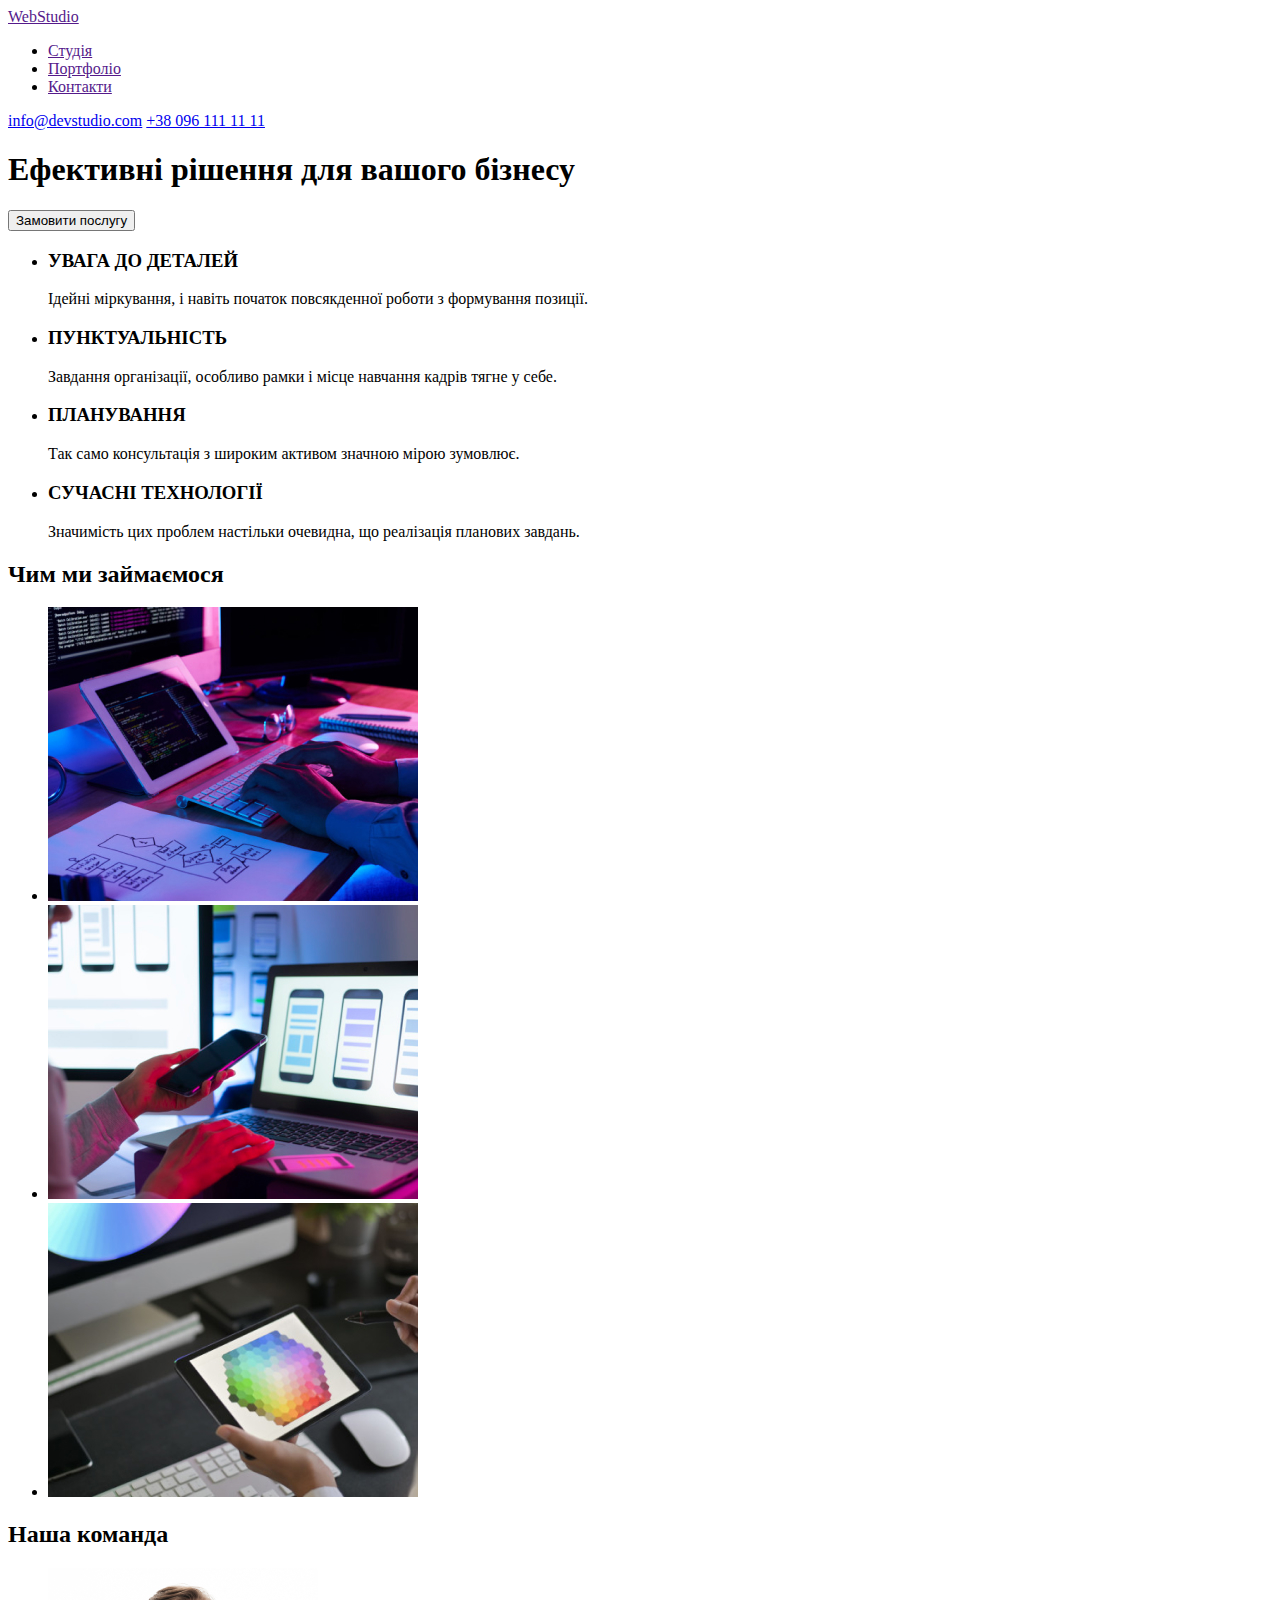
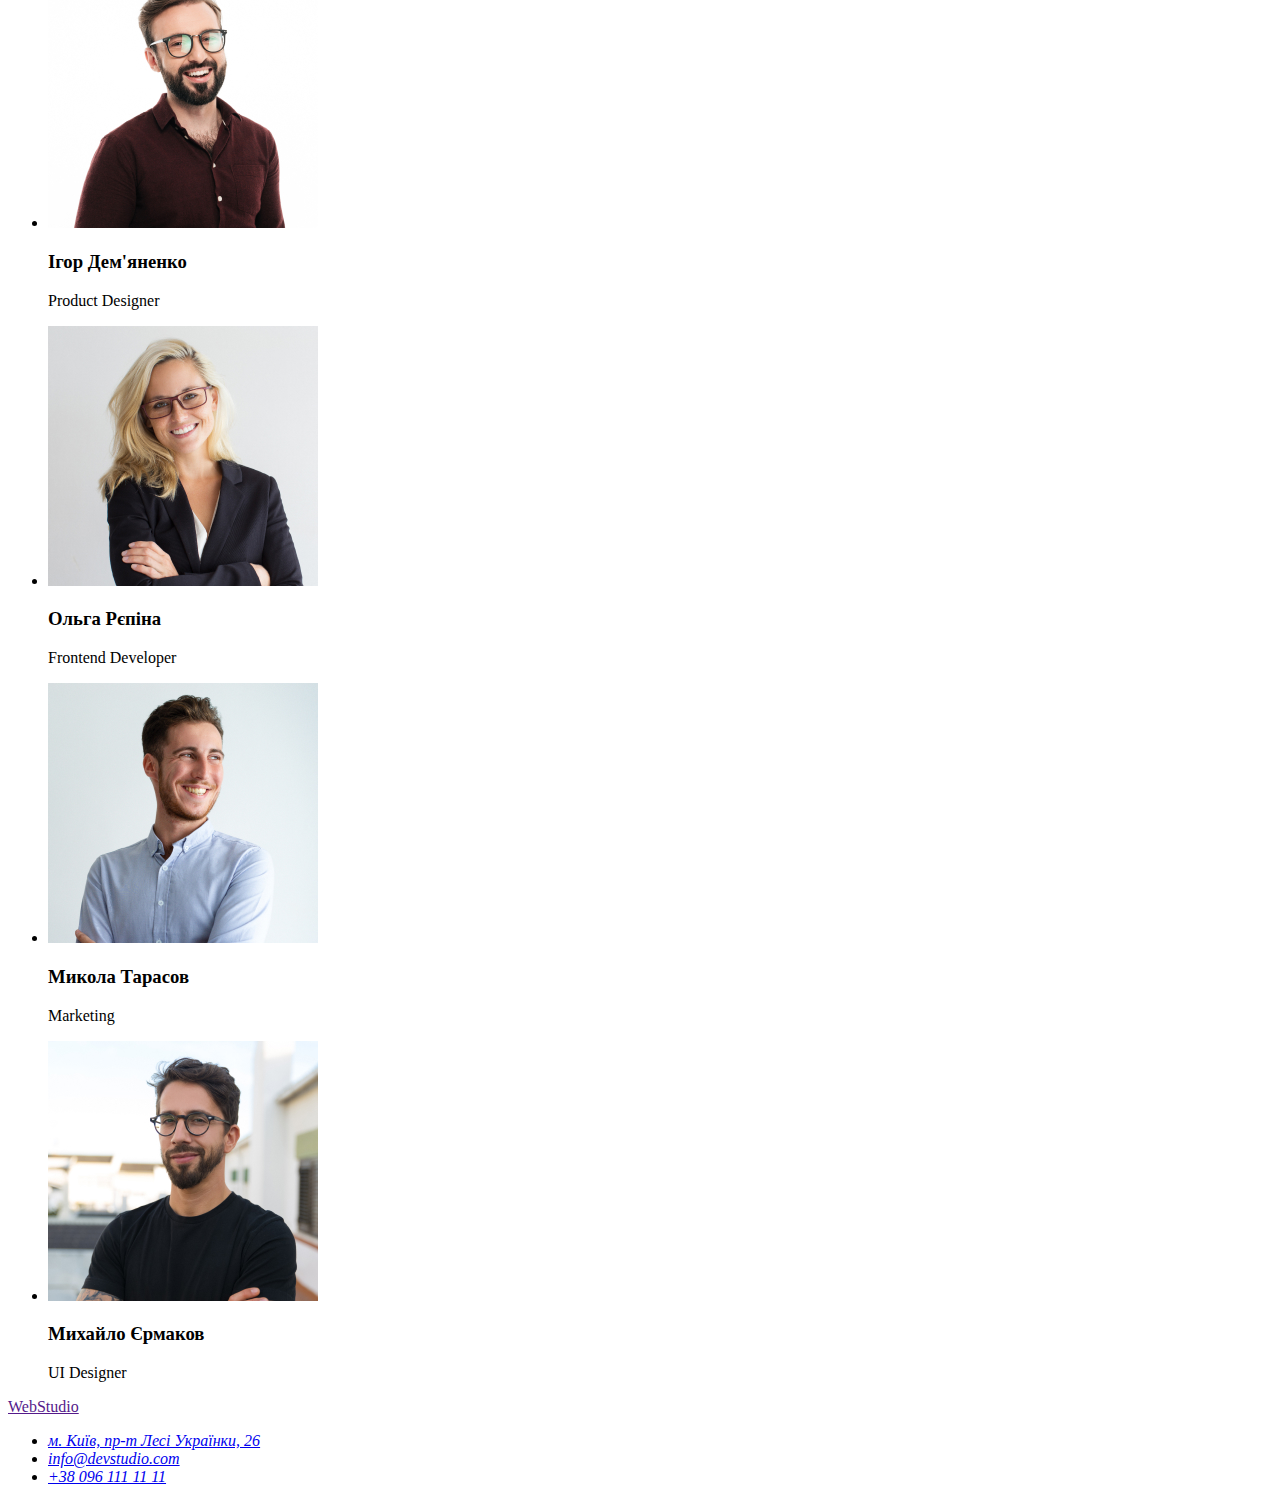
==== index.html @ 8782520c "Summary" ====
<!DOCTYPE html>
<html lang="en">
<head>
    <meta charset="UTF-8">
    <meta http-equiv="X-UA-Compatible" content="IE=edge">
    <meta name="viewport" content="width=device-width, initial-scale=1.0">
    <title>WebStudio</title>
</head>
<body>
    <!-- Main -->
    <div>
        <!-- Head -->
        <header>
            <!-- Nazva -->            
                <a href="">WebStudio</a>            
            <!-- Навігація -->
            <nav>
                <ul>
                    <li><a href="">Студія</a></li>
                    <li><a href="">Портфоліо</a></li>
                    <li><a href="">Контакти</a></li>
                </ul>                                                
            </nav>
            <!-- mail_tel -->            
            <a href="mailto:info@devstudio.com">info@devstudio.com</a>
            <a href="+380961111111">+38 096 111 11 11</a>                       
        </header>
        <!-- Main_content -->
        <main>
        <section>
            <h1>Ефективні рішення для вашого бізнесу</h1>
            <button type="button">Замовити послугу</button>
        </section>
        <!-- пояснення -->
        <section>            
                <h2 hidden>Особливості</h2>
                <ul>
                    <li><h3>УВАГА ДО ДЕТАЛЕЙ</h3>
                        <p>Ідейні міркування, і навіть початок повсякденної роботи з формування позиції.</p></li>
                    <li><h3>ПУНКТУАЛЬНІСТЬ</h3>
                        <p>Завдання організації, особливо рамки і місце навчання кадрів тягне у себе.</p></li>
                    <li><h3>ПЛАНУВАННЯ</h3>
                        <p>Так само консультація з широким активом значною мірою зумовлює.</p></li>
                    <li><h3>СУЧАСНІ ТЕХНОЛОГІЇ</h3>
                        <p>Значимість цих проблем настільки очевидна, що реалізація планових завдань.</p></li>
                </ul>                                                                                                                               
        </section>
        <section>
            <h2>Чим ми займаємося</h2>
            <ul>
                <li><img src="img/img.jpg" alt="Десктопні додатки" width="370"></li>
                <li><img src="img/img1.jpg" alt="Мобільні додатки" width="370"></li>
                <li><img src="img/img2.jpg" alt="Дизайнерські рішення" width="370"></li>
            </ul>                                                  
        </section>
        <!-- Crew -->
        <section>
            <h2>Наша команда</h2>
            <ul>
                <li><img src="img/igor.jpg" alt="Ігор Дем'яненко" width="270">                    
                        <h3>Ігор Дем'яненко</h3>
                        <p>Product Designer</p></li>
                <li><img src="img/olga.jpg" alt="Ольга Рєпіна" width="270">                    
                        <h3>Ольга Рєпіна</h3>
                        <p>Frontend Developer</p></li>
                <li><img src="img/mikola.jpg" alt="Микола Тарасов" width="270">                    
                        <h3>Микола Тарасов</h3>
                        <p>Marketing</p></li>
                <li><img src="img/mihailo.jpg" alt="Михайло Єрмаков" width="270">                    
                        <h3>Михайло Єрмаков</h3>
                        <p>UI Designer</p></li>
            </ul>                                   
        </section></main>
        <!-- Contacts -->
        <footer>
            <a href="">WebStudio</a>
            <address>
                <ul>
                    <li><a href="https://www.google.com.ua/maps/place/%D0%B1%D1%83%D0%BB.+%D0%9B%D0%B5%D1%81%D0%B8+%D0%A3%D0%BA%D1%80%D0%B0%D0%B8%D0%BD%D0%BA%D0%B8,+26,+%D0%9A%D0%B8%D0%B5%D0%B2,+02000/@50.4265807,30.5361918,17z/data=!3m1!4b1!4m5!3m4!1s0x40d4cf0e033ecbe9:0x57a4dffefec77da0!8m2!3d50.4265807!4d30.5383858?hl=ru" 
                        target="_blank" rel="noopener noreferrer">м. Київ, пр-т Лесі Українки, 26</a></li>
                    <li><a href="mailto:info@devstudio.com">info@devstudio.com</a></li>
                    <li><a href="+380961111111">+38 096 111 11 11</a></li>
                </ul>             
            </address>
        </footer>
    </div>
</body>
</html>
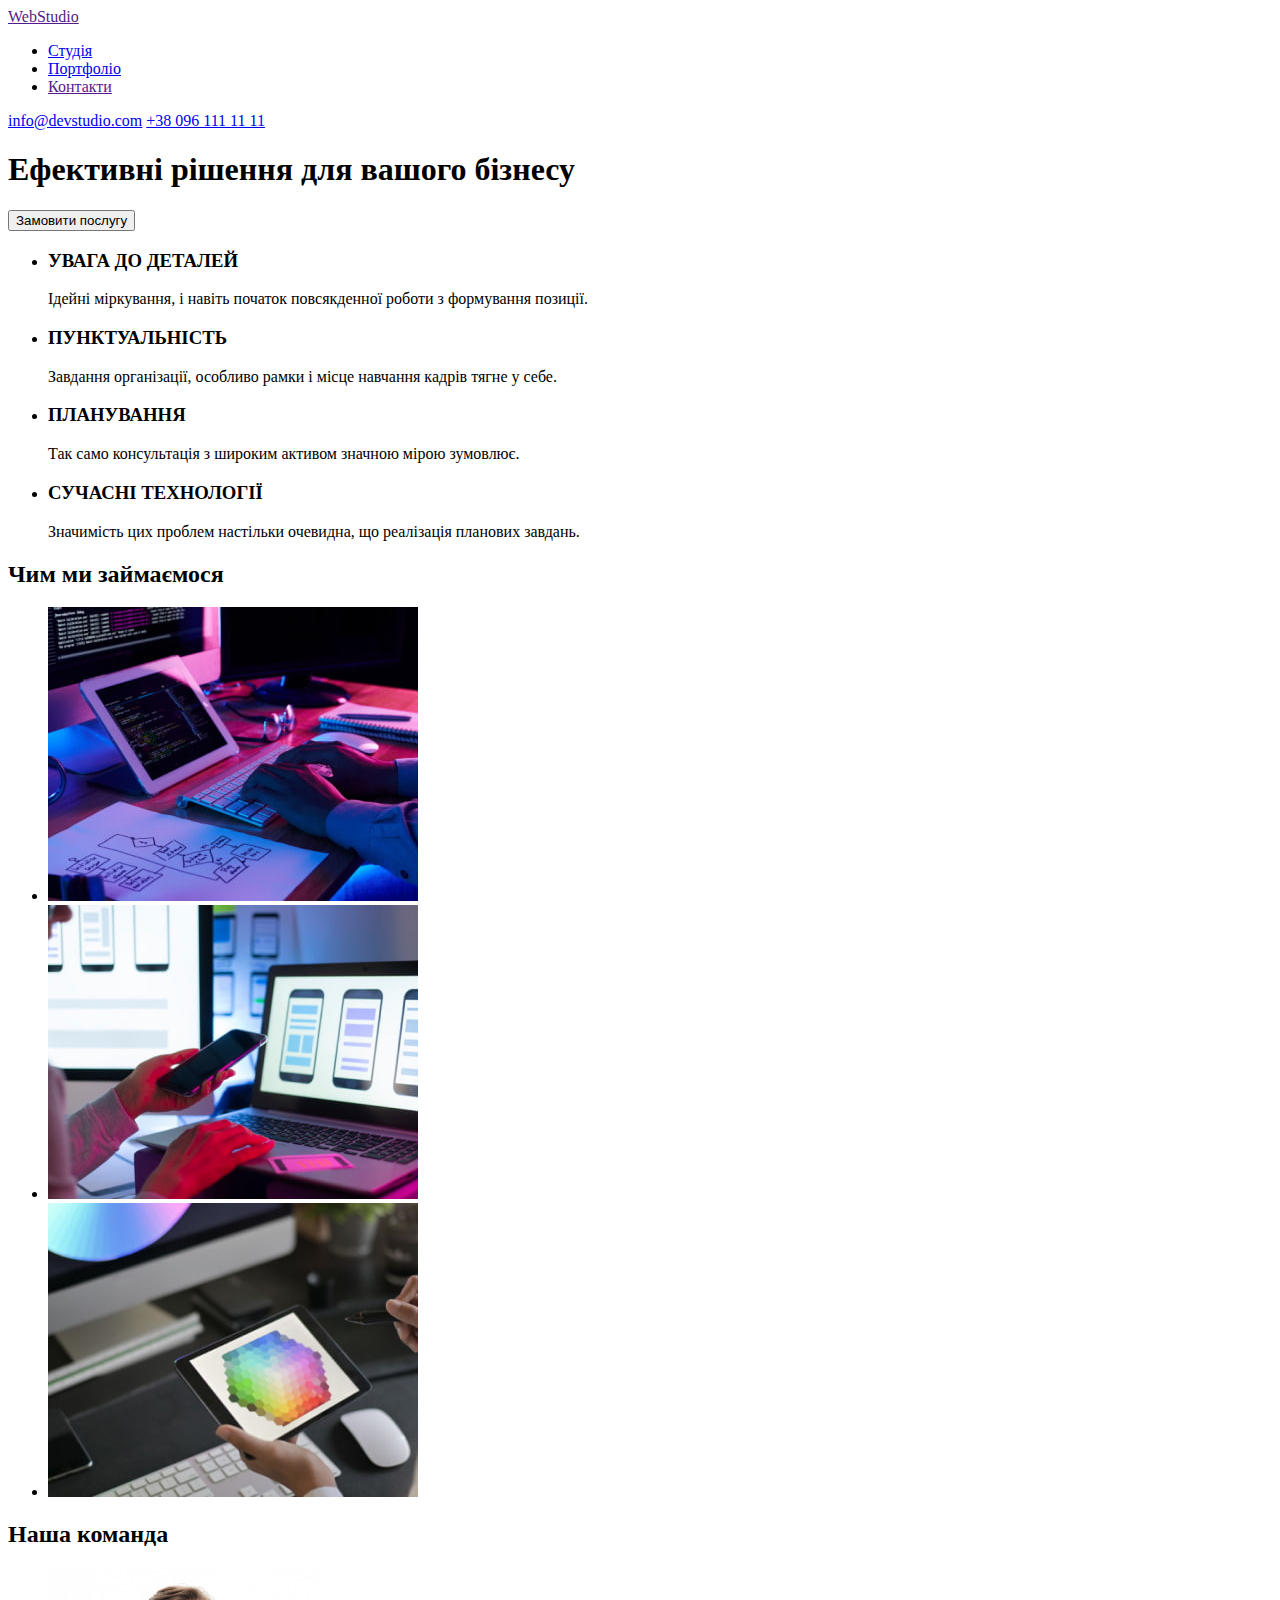
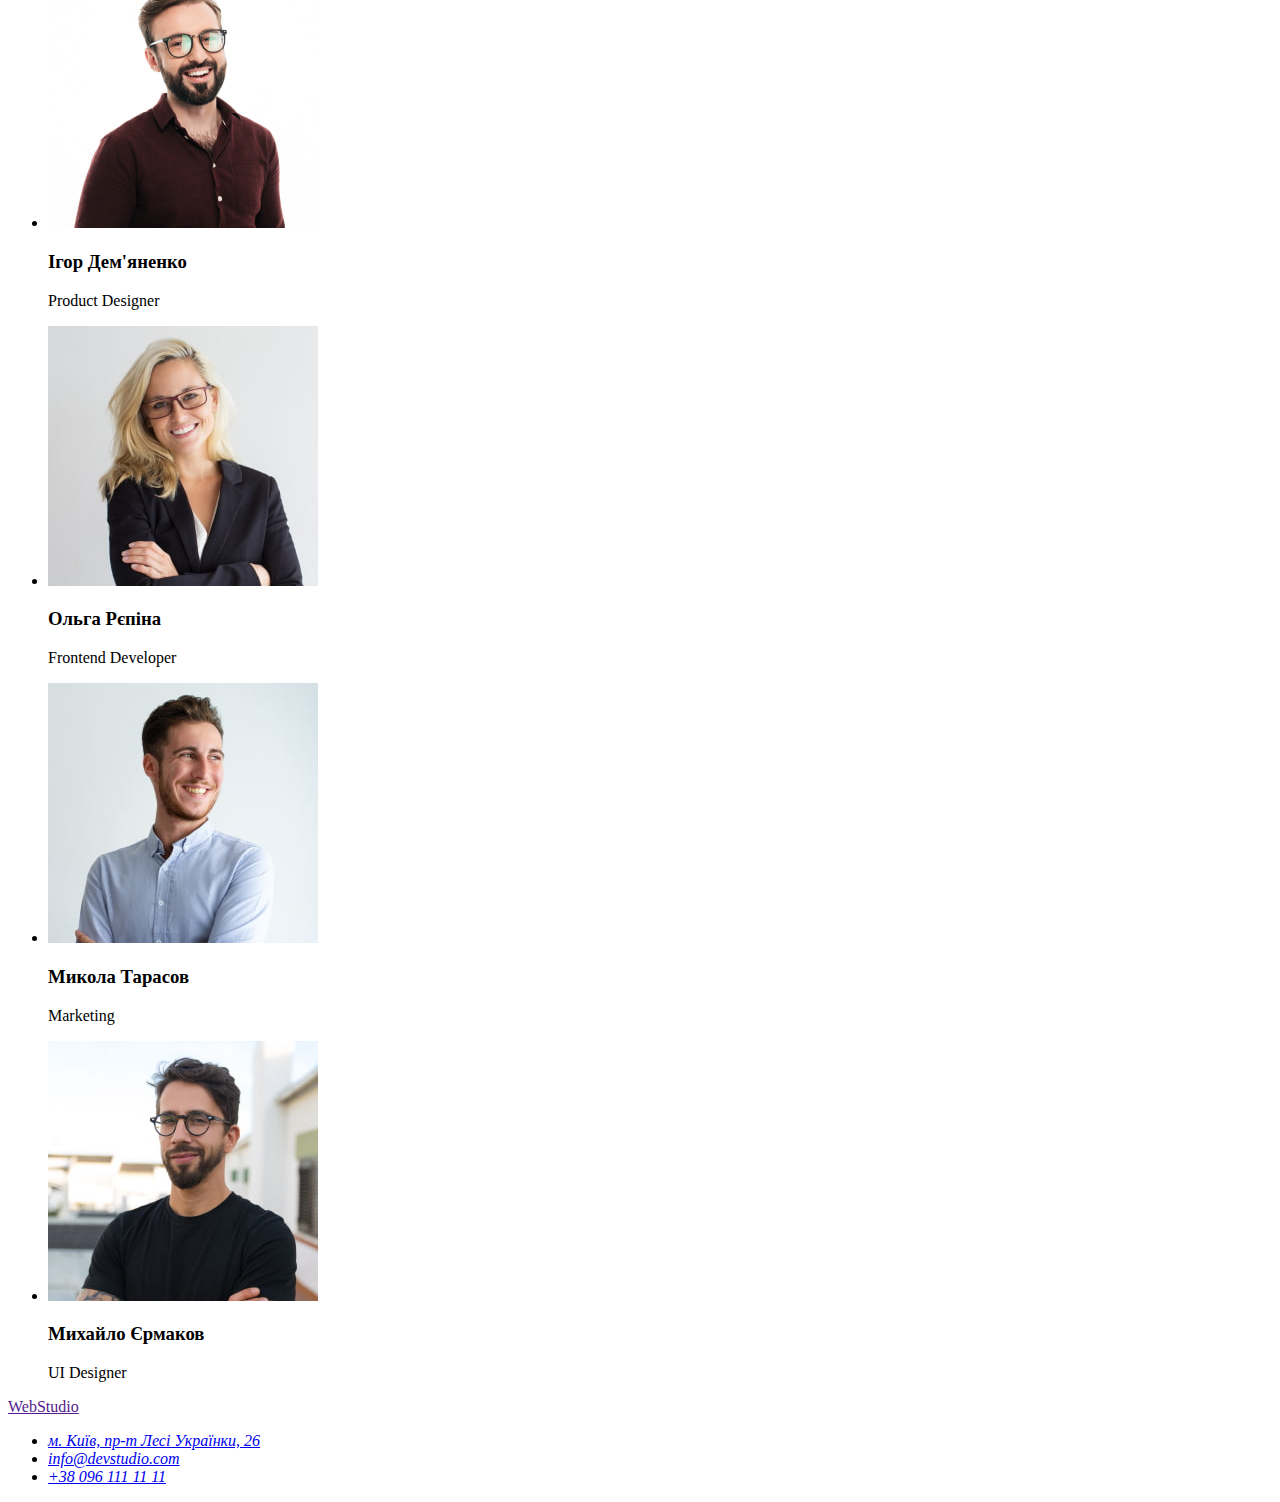
==== commit 1d790990: "Summary" ====
--- a/index.html
+++ b/index.html
@@ -16,8 +16,8 @@
             <!-- Навігація -->
             <nav>
                 <ul>
-                    <li><a href="">Студія</a></li>
-                    <li><a href="">Портфоліо</a></li>
+                    <li><a href="index.html" target="_self">Студія</a></li>
+                    <li><a href="portfolio.html" target="_self">Портфоліо</a></li>
                     <li><a href="">Контакти</a></li>
                 </ul>                                                
             </nav>
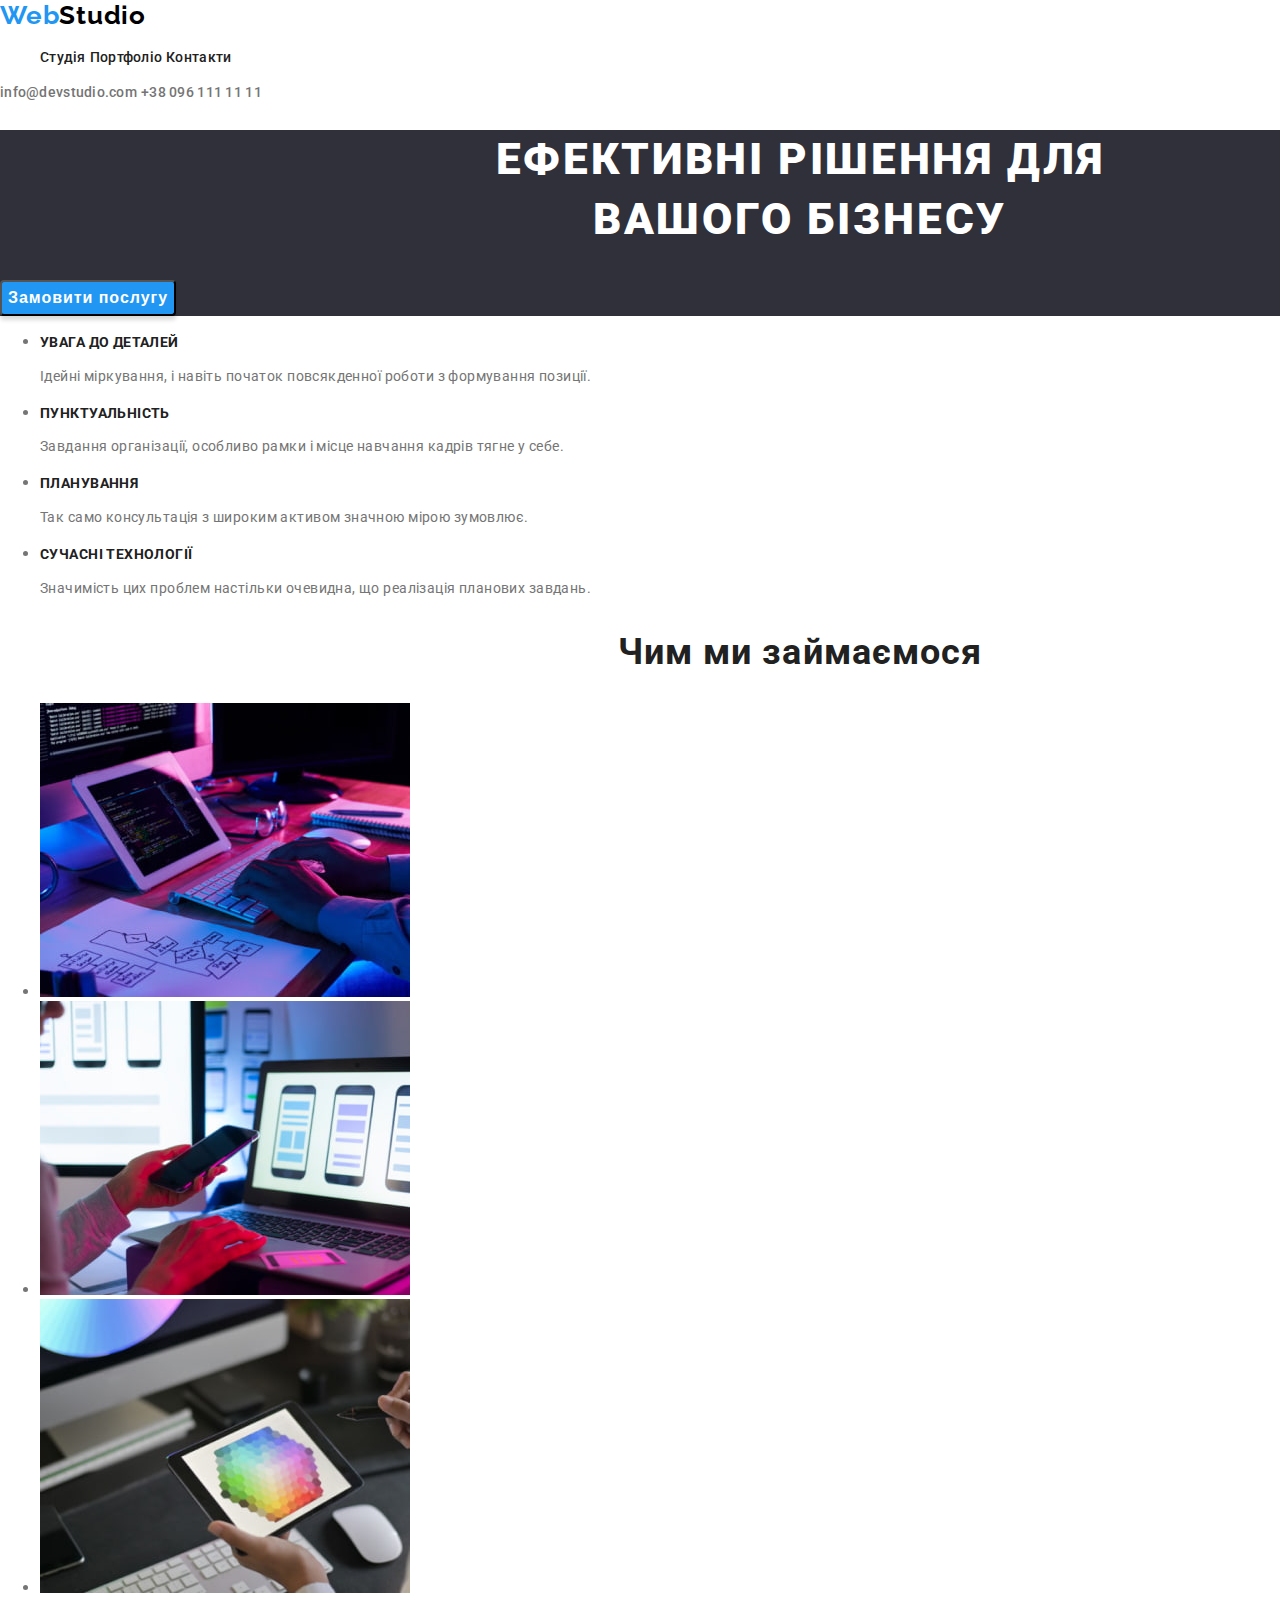
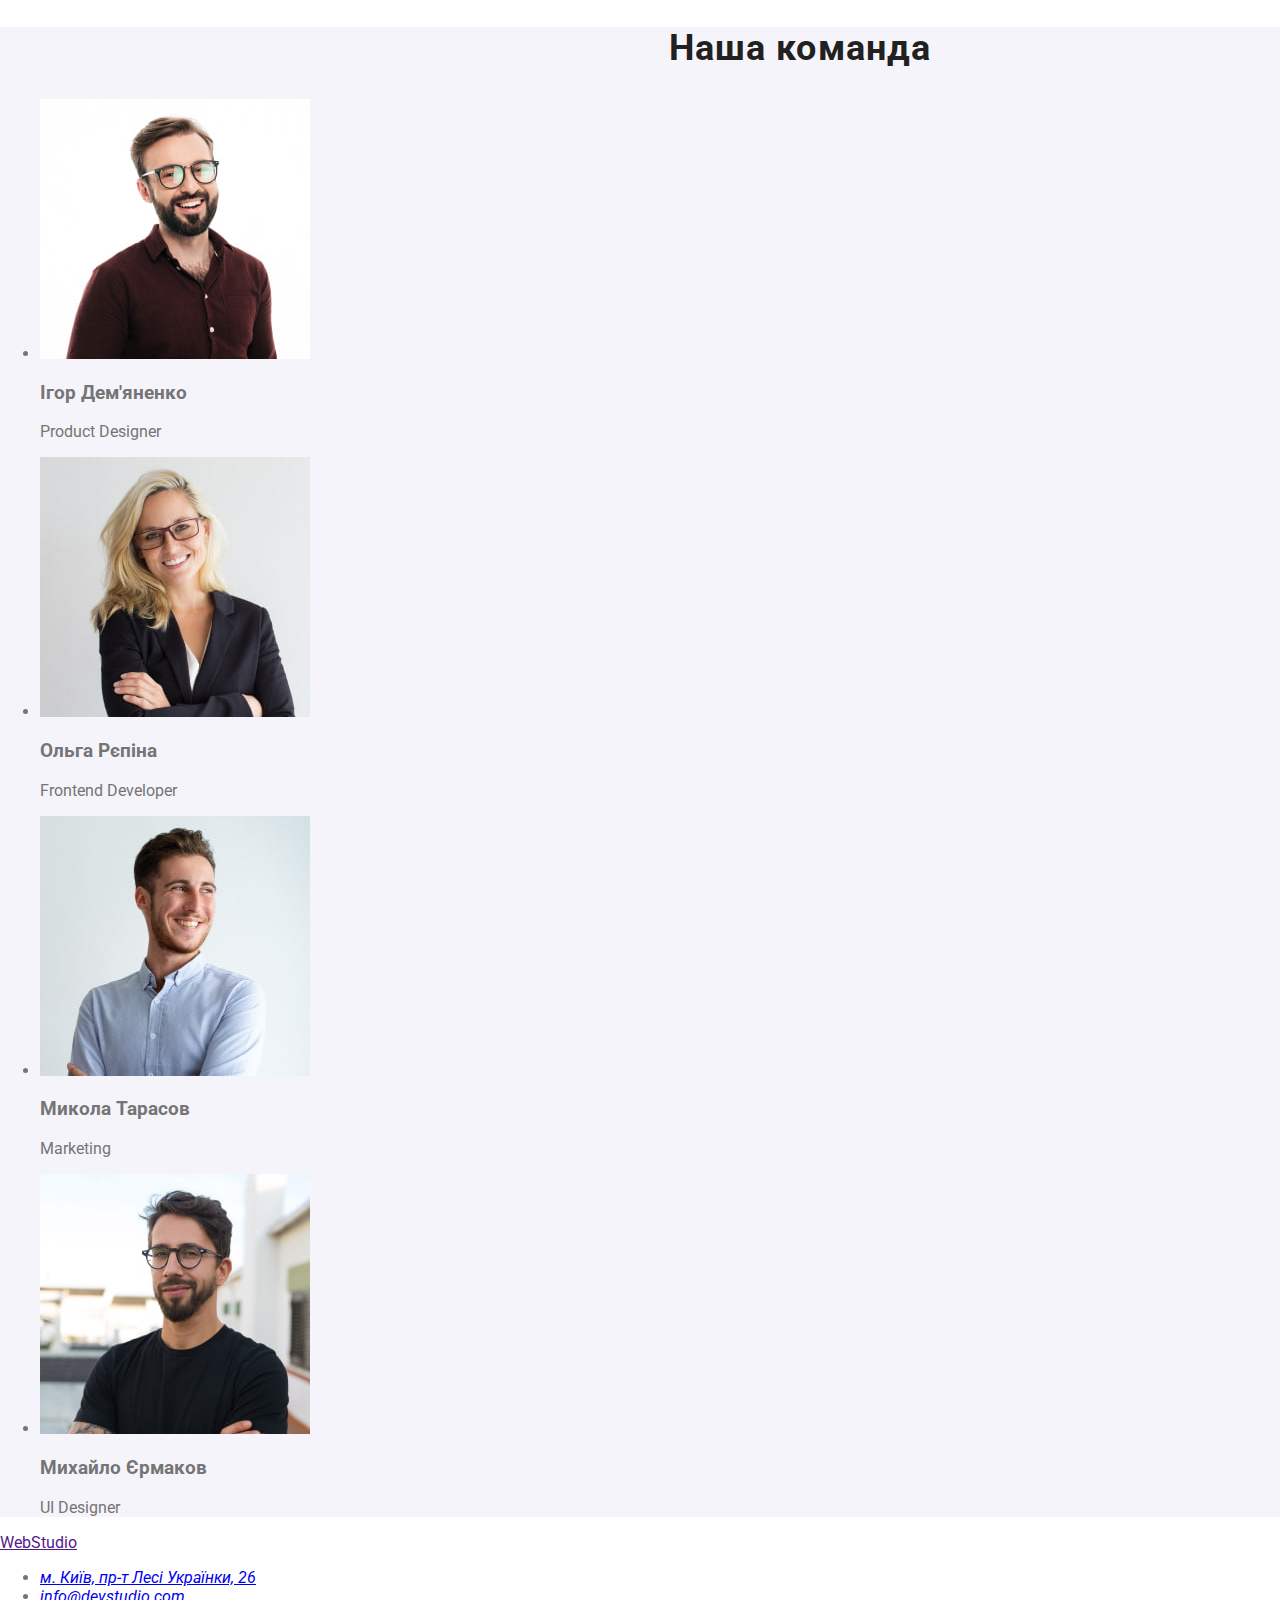
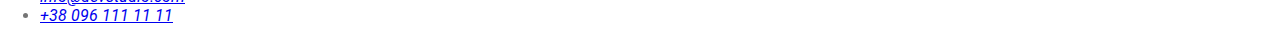
==== commit fe1f59a2: "Summary" ====
--- a/index.html
+++ b/index.html
@@ -4,49 +4,53 @@
     <meta charset="UTF-8">
     <meta http-equiv="X-UA-Compatible" content="IE=edge">
     <meta name="viewport" content="width=device-width, initial-scale=1.0">
+    <link rel="preconnect" href="https://fonts.googleapis.com">
+    <link rel="preconnect" href="https://fonts.gstatic.com" crossorigin>
+    <link href="https://fonts.googleapis.com/css2?family=Raleway:wght@700&family=Roboto:wght@400;500;700;900&display=swap" rel="stylesheet">
+    <link rel="stylesheet" href="css/styles.css">
     <title>WebStudio</title>
 </head>
 <body>
     <!-- Main -->
     <div>
         <!-- Head -->
-        <header>
-            <!-- Nazva -->            
-                <a href="">WebStudio</a>            
+        <header class="header">
+            <!-- Name -->            
+                <a class="header-logo" href=""><span class="logo-header">Web</span>Studio</a>          
             <!-- Навігація -->
             <nav>
-                <ul>
-                    <li><a href="index.html" target="_self">Студія</a></li>
-                    <li><a href="portfolio.html" target="_self">Портфоліо</a></li>
-                    <li><a href="">Контакти</a></li>
+                <ul class="header-list">
+                    <li class="header-list-item"><a href="index.html" target="_self" class="header-item">Студія</a></li>
+                    <li class="header-list-item"><a href="portfolio.html" target="_self" class="header-item">Портфоліо</a></li>
+                    <li class="header-list-item"><a href="" class="header-item">Контакти</a></li>
                 </ul>                                                
             </nav>
             <!-- mail_tel -->            
-            <a href="mailto:info@devstudio.com">info@devstudio.com</a>
-            <a href="+380961111111">+38 096 111 11 11</a>                       
+            <a href="mailto:info@devstudio.com" class="header-mail">info@devstudio.com</a>
+            <a href="+380961111111" class="header-tel">+38 096 111 11 11</a>                       
         </header>
         <!-- Main_content -->
         <main>
-        <section>
-            <h1>Ефективні рішення для вашого бізнесу</h1>
-            <button type="button">Замовити послугу</button>
+        <section class="main">
+            <h1 class="main-title">Ефективні рішення для <br>вашого бізнесу</h1>
+            <button type="button" class="button">Замовити послугу</button>
         </section>
-        <!-- пояснення -->
-        <section>            
+        <!-- description -->
+        <section class="section-features">            
                 <h2 hidden>Особливості</h2>
-                <ul>
-                    <li><h3>УВАГА ДО ДЕТАЛЕЙ</h3>
+                <ul class="features">
+                    <li><h3 class="title">УВАГА ДО ДЕТАЛЕЙ</h3>
                         <p>Ідейні міркування, і навіть початок повсякденної роботи з формування позиції.</p></li>
-                    <li><h3>ПУНКТУАЛЬНІСТЬ</h3>
+                    <li><h3 class="title">ПУНКТУАЛЬНІСТЬ</h3>
                         <p>Завдання організації, особливо рамки і місце навчання кадрів тягне у себе.</p></li>
-                    <li><h3>ПЛАНУВАННЯ</h3>
+                    <li><h3 class="title">ПЛАНУВАННЯ</h3>
                         <p>Так само консультація з широким активом значною мірою зумовлює.</p></li>
-                    <li><h3>СУЧАСНІ ТЕХНОЛОГІЇ</h3>
+                    <li><h3 class="title">СУЧАСНІ ТЕХНОЛОГІЇ</h3>
                         <p>Значимість цих проблем настільки очевидна, що реалізація планових завдань.</p></li>
                 </ul>                                                                                                                               
         </section>
-        <section>
-            <h2>Чим ми займаємося</h2>
+        <section class="section-features">
+            <h2 class="title-section">Чим ми займаємося</h2>
             <ul>
                 <li><img src="img/img.jpg" alt="Десктопні додатки" width="370"></li>
                 <li><img src="img/img1.jpg" alt="Мобільні додатки" width="370"></li>
@@ -54,26 +58,26 @@
             </ul>                                                  
         </section>
         <!-- Crew -->
-        <section>
-            <h2>Наша команда</h2>
+        <section class="section-crew">
+            <h2 class="title-section">Наша команда</h2>
             <ul>
                 <li><img src="img/igor.jpg" alt="Ігор Дем'яненко" width="270">                    
-                        <h3>Ігор Дем'яненко</h3>
+                        <h3 class="title">Ігор Дем'яненко</h3>
                         <p>Product Designer</p></li>
                 <li><img src="img/olga.jpg" alt="Ольга Рєпіна" width="270">                    
-                        <h3>Ольга Рєпіна</h3>
+                        <h3 class="title">Ольга Рєпіна</h3>
                         <p>Frontend Developer</p></li>
                 <li><img src="img/mikola.jpg" alt="Микола Тарасов" width="270">                    
-                        <h3>Микола Тарасов</h3>
+                        <h3 class="title">Микола Тарасов</h3>
                         <p>Marketing</p></li>
                 <li><img src="img/mihailo.jpg" alt="Михайло Єрмаков" width="270">                    
-                        <h3>Михайло Єрмаков</h3>
+                        <h3 class="title">Михайло Єрмаков</h3>
                         <p>UI Designer</p></li>
             </ul>                                   
         </section></main>
         <!-- Contacts -->
         <footer>
-            <a href="">WebStudio</a>
+            <a href=""><span>Web</span>Studio</a>
             <address>
                 <ul>
                     <li><a href="https://www.google.com.ua/maps/place/%D0%B1%D1%83%D0%BB.+%D0%9B%D0%B5%D1%81%D0%B8+%D0%A3%D0%BA%D1%80%D0%B0%D0%B8%D0%BD%D0%BA%D0%B8,+26,+%D0%9A%D0%B8%D0%B5%D0%B2,+02000/@50.4265807,30.5361918,17z/data=!3m1!4b1!4m5!3m4!1s0x40d4cf0e033ecbe9:0x57a4dffefec77da0!8m2!3d50.4265807!4d30.5383858?hl=ru" 
--- a/css/styles.css
+++ b/css/styles.css
@@ -0,0 +1,126 @@
+:root {
+    --background-color: #FFF;
+    --background-footer: #2F303A;
+    --letter-color: #212121;
+    --primary-color: #757575;   
+    --selection-color: #2196F3;
+}
+body {    
+    font-family: 'Roboto', 'Raleway', sans-serif;
+    color: var(--primary-color);
+    width: 1600px;
+    margin: 0 auto;
+}
+/* header */
+.header {    
+    background-color: var(--background-color);
+}
+/* logo */
+.header-logo {
+    --black-text-color: #000;
+    --logo-text-color: #2196F3;
+    font-family: 'Raleway';    
+    font-weight: 700;
+    font-size: 26px;
+    line-height: 1.19;
+    letter-spacing: 0.03em;
+    width: 145px;
+    color: var(--black-text-color);
+    text-decoration: none;    
+}
+.logo-header {
+    color: var(--logo-text-color);
+}
+/* header_navigation */
+.header-list .header-item:hover, .header-list .header-item:focus {
+    color: var(--selection-color);
+}
+.header-list 
+.header-list-item {
+    display: inline-block;
+}
+.header-item {      
+    font-weight: 500;
+    font-size: 14px;
+    line-height: 1.14;
+    letter-spacing: 0.02em;
+    color: var(--letter-color);
+    text-decoration: none;
+}
+/* header_contacts */
+.header-mail {    
+    font-weight: 500;
+    font-size: 14px;
+    line-height: 1.14;
+    letter-spacing: 0.02em;
+    color: var(--primary-color);
+    text-decoration: none;
+}
+.header-tel {
+    font-weight: 500;
+    font-size: 14px;
+    line-height: 1.14;
+    letter-spacing: 0.02em;
+    color: var(--primary-color);
+    text-decoration: none;
+}
+.header-mail:hover, .header-mail:focus, .header-tel:hover, .header-tel:focus {
+    color: var(--selection-color);
+}
+/* main_content */
+.main {
+    background-color: var(--background-footer);
+}
+.main-title {
+    font-weight: 900;
+    font-size: 44px;
+    line-height: 1.36;
+    text-align: center;
+    letter-spacing: 0.06em;
+    text-transform: uppercase;
+    color: var(--background-color);
+}
+.button {
+    font-weight: 700;
+    font-size: 16px;
+    line-height: 1.88;
+    display: flex;
+    align-items: center;
+    text-align: center;
+    letter-spacing: 0.06em;
+    box-shadow: 0px 4px 4px rgba(0, 0, 0, 0.15);
+    border-radius: 4px;
+    color: var(--background-color);
+    background-color: var(--selection-color);
+    cursor: pointer;
+}
+/* description */
+.section-features {
+    background-color: var(--background-color);
+}
+.features 
+.title {
+    font-weight: 700;
+    font-size: 14px;
+    line-height: 1.14;
+    letter-spacing: 0.03em;
+    text-transform: uppercase;
+    color: var(--letter-color);
+}
+.features p {    
+    font-size: 14px;
+    line-height: 1.71;
+    letter-spacing: 0.03em;
+}
+.title-section {
+    font-weight: 700;
+    font-size: 36px;
+    line-height: 1.17;
+    text-align: center;
+    letter-spacing: 0.03em;
+    color: var(--letter-color);
+}
+/* crew */
+.section-crew {
+    background-color: #F5F4FA;
+}
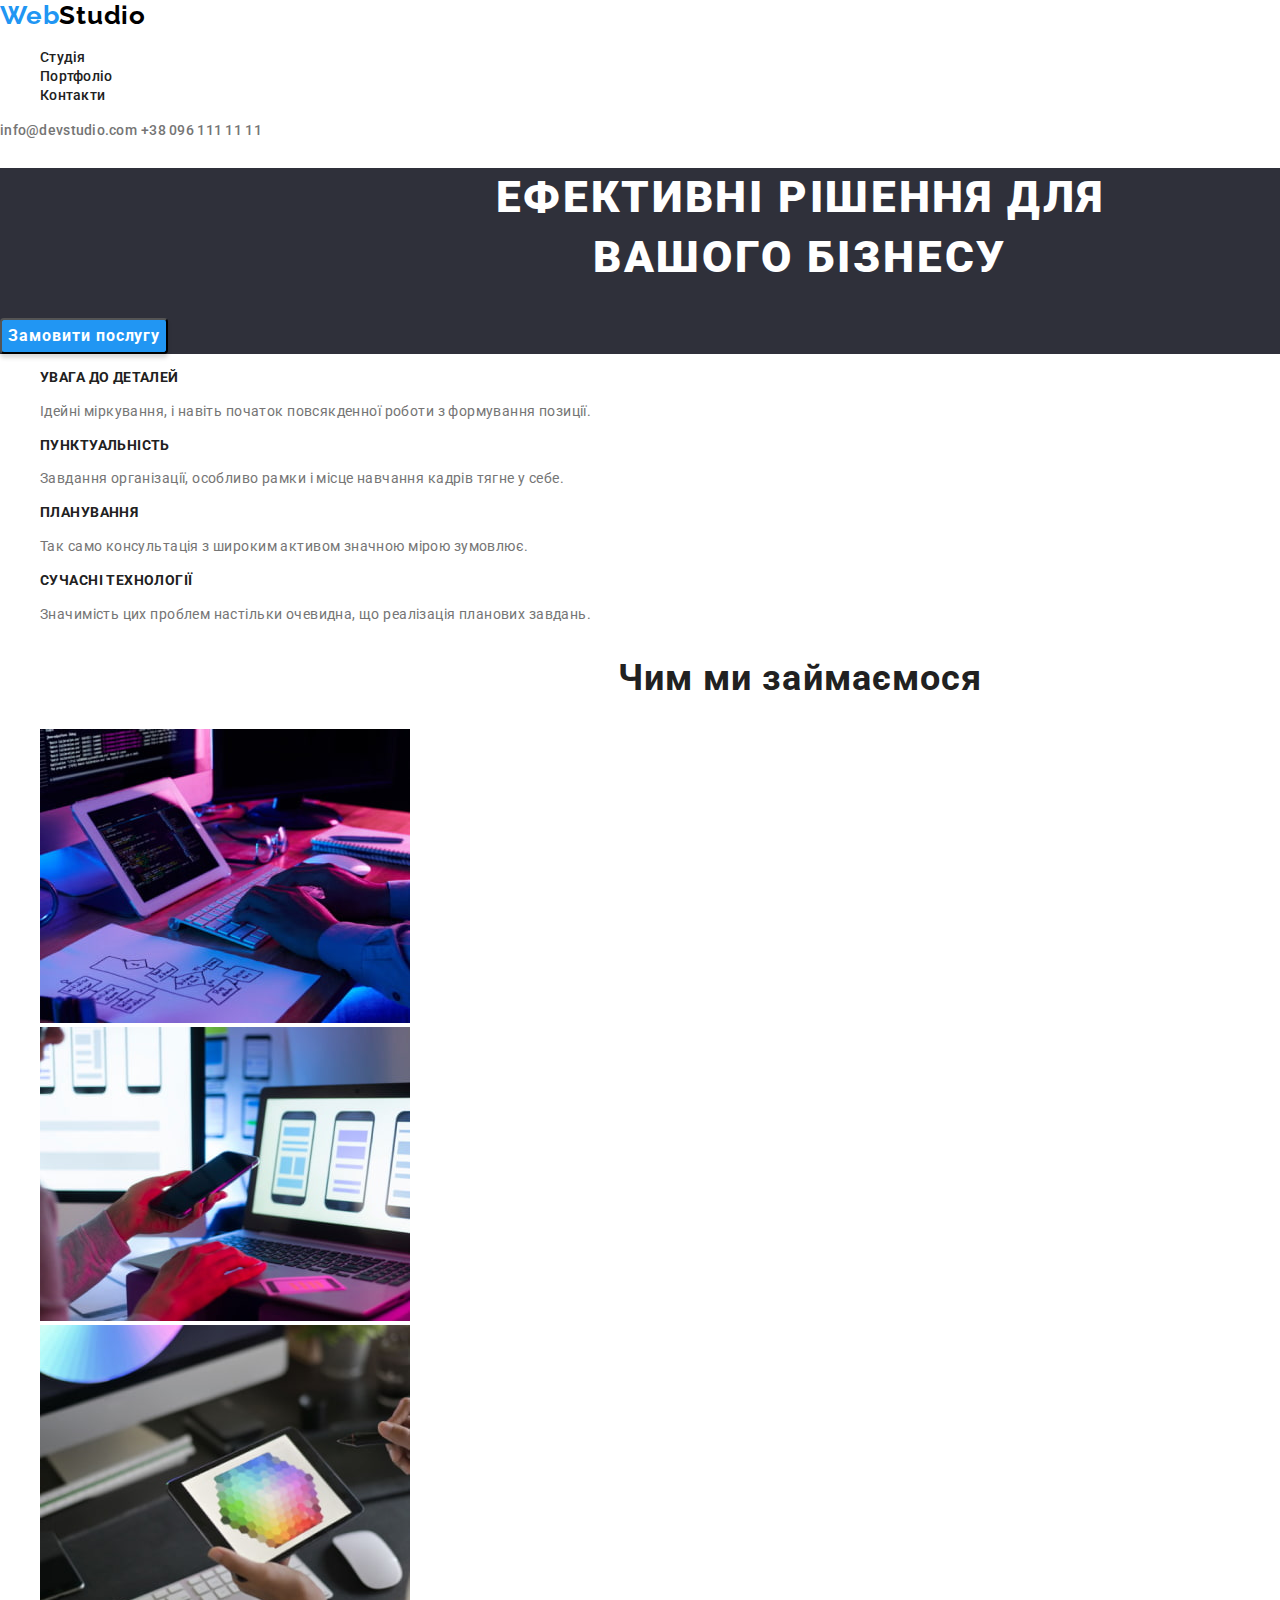
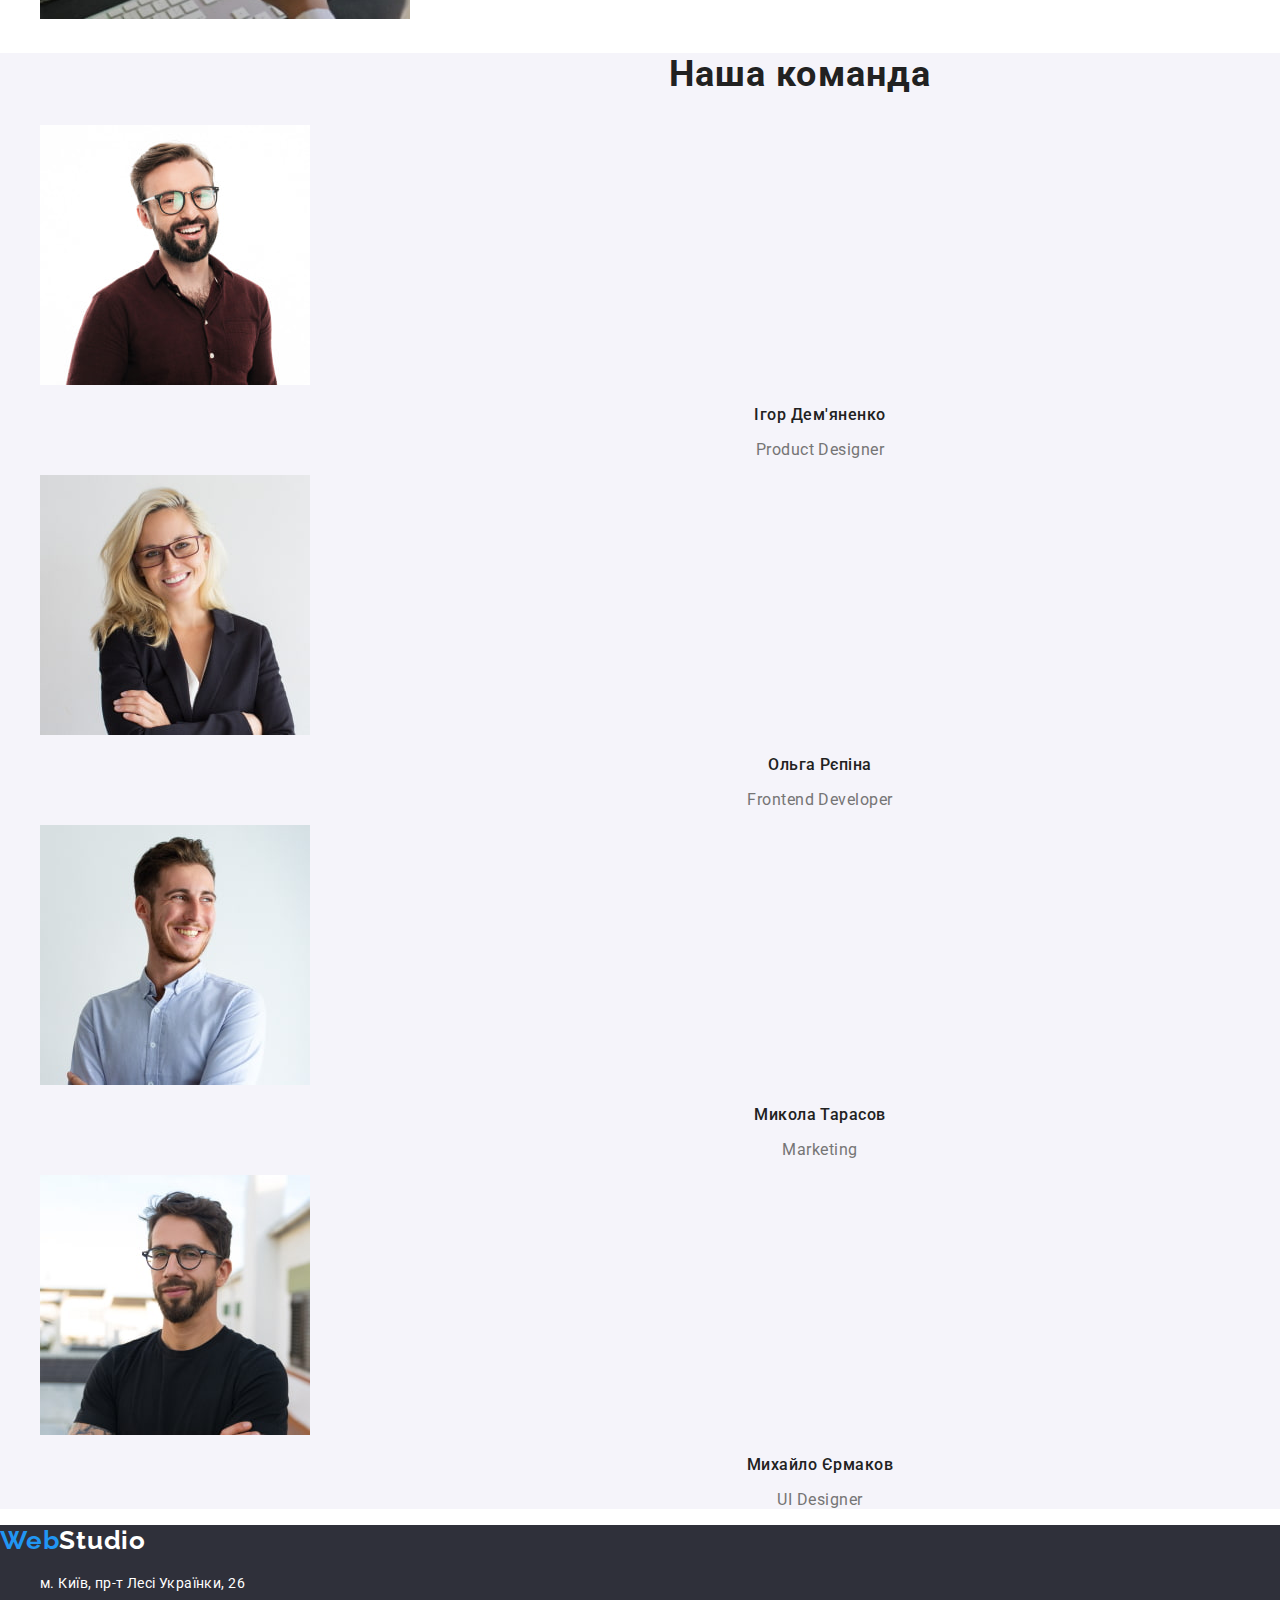
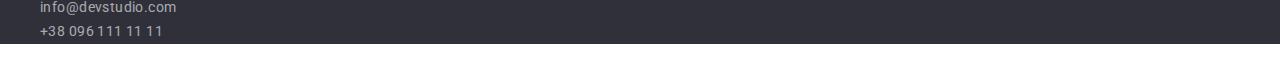
==== commit 1f5bf8b2: "Summary" ====
--- a/index.html
+++ b/index.html
@@ -16,18 +16,18 @@
         <!-- Head -->
         <header class="header">
             <!-- Name -->            
-                <a class="header-logo" href=""><span class="logo-header">Web</span>Studio</a>          
+                <a class="web-logo" href="">Web<span class="studio-logo">Studio</span></a>          
             <!-- Навігація -->
             <nav>
-                <ul class="header-list">
-                    <li class="header-list-item"><a href="index.html" target="_self" class="header-item">Студія</a></li>
-                    <li class="header-list-item"><a href="portfolio.html" target="_self" class="header-item">Портфоліо</a></li>
-                    <li class="header-list-item"><a href="" class="header-item">Контакти</a></li>
+                <ul class="navi-list">
+                    <li class="list-item"><a href="index.html" target="_self" class="navi-item">Студія</a></li>
+                    <li class="list-item"><a href="portfolio.html" target="_self" class="navi-item">Портфоліо</a></li>
+                    <li class="list-item"><a href="" class="navi-item">Контакти</a></li>
                 </ul>                                                
             </nav>
             <!-- mail_tel -->            
-            <a href="mailto:info@devstudio.com" class="header-mail">info@devstudio.com</a>
-            <a href="+380961111111" class="header-tel">+38 096 111 11 11</a>                       
+            <a href="mailto:info@devstudio.com" class="contact-link">info@devstudio.com</a>
+            <a href="+380961111111" class="contact-link">+38 096 111 11 11</a>                       
         </header>
         <!-- Main_content -->
         <main>
@@ -36,54 +36,54 @@
             <button type="button" class="button">Замовити послугу</button>
         </section>
         <!-- description -->
-        <section class="section-features">            
+        <section class="section">            
                 <h2 hidden>Особливості</h2>
                 <ul class="features">
-                    <li><h3 class="title">УВАГА ДО ДЕТАЛЕЙ</h3>
+                    <li class="list-item"><h3 class="title">УВАГА ДО ДЕТАЛЕЙ</h3>
                         <p>Ідейні міркування, і навіть початок повсякденної роботи з формування позиції.</p></li>
-                    <li><h3 class="title">ПУНКТУАЛЬНІСТЬ</h3>
+                    <li class="list-item"><h3 class="title">ПУНКТУАЛЬНІСТЬ</h3>
                         <p>Завдання організації, особливо рамки і місце навчання кадрів тягне у себе.</p></li>
-                    <li><h3 class="title">ПЛАНУВАННЯ</h3>
+                    <li class="list-item"><h3 class="title">ПЛАНУВАННЯ</h3>
                         <p>Так само консультація з широким активом значною мірою зумовлює.</p></li>
-                    <li><h3 class="title">СУЧАСНІ ТЕХНОЛОГІЇ</h3>
+                    <li class="list-item"><h3 class="title">СУЧАСНІ ТЕХНОЛОГІЇ</h3>
                         <p>Значимість цих проблем настільки очевидна, що реалізація планових завдань.</p></li>
                 </ul>                                                                                                                               
         </section>
-        <section class="section-features">
+        <section class="section">
             <h2 class="title-section">Чим ми займаємося</h2>
             <ul>
-                <li><img src="img/img.jpg" alt="Десктопні додатки" width="370"></li>
-                <li><img src="img/img1.jpg" alt="Мобільні додатки" width="370"></li>
-                <li><img src="img/img2.jpg" alt="Дизайнерські рішення" width="370"></li>
+                <li class="list-item"><img src="img/img.jpg" alt="Десктопні додатки" width="370"></li>
+                <li class="list-item"><img src="img/img1.jpg" alt="Мобільні додатки" width="370"></li>
+                <li class="list-item"><img src="img/img2.jpg" alt="Дизайнерські рішення" width="370"></li>
             </ul>                                                  
         </section>
         <!-- Crew -->
         <section class="section-crew">
             <h2 class="title-section">Наша команда</h2>
-            <ul>
-                <li><img src="img/igor.jpg" alt="Ігор Дем'яненко" width="270">                    
-                        <h3 class="title">Ігор Дем'яненко</h3>
+            <ul class="crew-list">
+                <li class="list-item"><img src="img/igor.jpg" alt="Ігор Дем'яненко" width="270">                    
+                        <h3 class="title-crew">Ігор Дем'яненко</h3>
                         <p>Product Designer</p></li>
-                <li><img src="img/olga.jpg" alt="Ольга Рєпіна" width="270">                    
-                        <h3 class="title">Ольга Рєпіна</h3>
+                <li class="list-item"><img src="img/olga.jpg" alt="Ольга Рєпіна" width="270">                    
+                        <h3 class="title-crew">Ольга Рєпіна</h3>
                         <p>Frontend Developer</p></li>
-                <li><img src="img/mikola.jpg" alt="Микола Тарасов" width="270">                    
-                        <h3 class="title">Микола Тарасов</h3>
+                <li class="list-item"><img src="img/mikola.jpg" alt="Микола Тарасов" width="270">                    
+                        <h3 class="title-crew">Микола Тарасов</h3>
                         <p>Marketing</p></li>
-                <li><img src="img/mihailo.jpg" alt="Михайло Єрмаков" width="270">                    
-                        <h3 class="title">Михайло Єрмаков</h3>
+                <li class="list-item"><img src="img/mihailo.jpg" alt="Михайло Єрмаков" width="270">                    
+                        <h3 class="title-crew">Михайло Єрмаков</h3>
                         <p>UI Designer</p></li>
             </ul>                                   
         </section></main>
         <!-- Contacts -->
-        <footer>
-            <a href=""><span>Web</span>Studio</a>
+        <footer class="footer">
+            <a class="web-logo" href="">Web<span class="footer-logo">Studio</span></a>
             <address>
                 <ul>
-                    <li><a href="https://www.google.com.ua/maps/place/%D0%B1%D1%83%D0%BB.+%D0%9B%D0%B5%D1%81%D0%B8+%D0%A3%D0%BA%D1%80%D0%B0%D0%B8%D0%BD%D0%BA%D0%B8,+26,+%D0%9A%D0%B8%D0%B5%D0%B2,+02000/@50.4265807,30.5361918,17z/data=!3m1!4b1!4m5!3m4!1s0x40d4cf0e033ecbe9:0x57a4dffefec77da0!8m2!3d50.4265807!4d30.5383858?hl=ru" 
-                        target="_blank" rel="noopener noreferrer">м. Київ, пр-т Лесі Українки, 26</a></li>
-                    <li><a href="mailto:info@devstudio.com">info@devstudio.com</a></li>
-                    <li><a href="+380961111111">+38 096 111 11 11</a></li>
+                    <li class="list-item"><a href="https://www.google.com.ua/maps/place/%D0%B1%D1%83%D0%BB.+%D0%9B%D0%B5%D1%81%D0%B8+%D0%A3%D0%BA%D1%80%D0%B0%D0%B8%D0%BD%D0%BA%D0%B8,+26,+%D0%9A%D0%B8%D0%B5%D0%B2,+02000/@50.4265807,30.5361918,17z/data=!3m1!4b1!4m5!3m4!1s0x40d4cf0e033ecbe9:0x57a4dffefec77da0!8m2!3d50.4265807!4d30.5383858?hl=ru" 
+                        target="_blank" rel="noopener noreferrer" class="adress-list"><span class="adress-place">м. Київ, пр-т Лесі Українки, 26</span></a></li>
+                    <li class="list-item"><a href="mailto:info@devstudio.com" class="adress-list">info@devstudio.com</a></li>
+                    <li class="list-item"><a href="+380961111111" class="adress-list">+38 096 111 11 11</a></li>
                 </ul>             
             </address>
         </footer>
--- a/css/styles.css
+++ b/css/styles.css
@@ -1,9 +1,9 @@
-:root {
-    --background-color: #FFF;
+:root {    
     --background-footer: #2F303A;
     --letter-color: #212121;
     --primary-color: #757575;   
     --selection-color: #2196F3;
+    --white-color: #FFF;
 }
 body {    
     font-family: 'Roboto', 'Raleway', sans-serif;
@@ -11,12 +11,14 @@
     width: 1600px;
     margin: 0 auto;
 }
+
 /* header */
 .header {    
-    background-color: var(--background-color);
-}
+    background-color: var(--white-color);
+}
+
 /* logo */
-.header-logo {
+.web-logo {
     --black-text-color: #000;
     --logo-text-color: #2196F3;
     font-family: 'Raleway';    
@@ -25,21 +27,18 @@
     line-height: 1.19;
     letter-spacing: 0.03em;
     width: 145px;
+    color: var(--logo-text-color);
+    text-decoration: none;    
+}
+.studio-logo {
     color: var(--black-text-color);
-    text-decoration: none;    
-}
-.logo-header {
-    color: var(--logo-text-color);
-}
+}
+
 /* header_navigation */
-.header-list .header-item:hover, .header-list .header-item:focus {
-    color: var(--selection-color);
-}
-.header-list 
-.header-list-item {
-    display: inline-block;
-}
-.header-item {      
+.list-item {
+    list-style: none;
+}
+.navi-item {      
     font-weight: 500;
     font-size: 14px;
     line-height: 1.14;
@@ -47,8 +46,13 @@
     color: var(--letter-color);
     text-decoration: none;
 }
+.navi-item:hover, 
+.navi-item:focus {
+    color: var(--selection-color);
+} 
+
 /* header_contacts */
-.header-mail {    
+.contact-link {    
     font-weight: 500;
     font-size: 14px;
     line-height: 1.14;
@@ -56,17 +60,10 @@
     color: var(--primary-color);
     text-decoration: none;
 }
-.header-tel {
-    font-weight: 500;
-    font-size: 14px;
-    line-height: 1.14;
-    letter-spacing: 0.02em;
-    color: var(--primary-color);
-    text-decoration: none;
-}
-.header-mail:hover, .header-mail:focus, .header-tel:hover, .header-tel:focus {
+.contact-link:hover, .contact-link:focus {
     color: var(--selection-color);
 }
+
 /* main_content */
 .main {
     background-color: var(--background-footer);
@@ -78,9 +75,10 @@
     text-align: center;
     letter-spacing: 0.06em;
     text-transform: uppercase;
-    color: var(--background-color);
+    color: var(--white-color);
 }
 .button {
+    font-family: 'Roboto', sans-serif;
     font-weight: 700;
     font-size: 16px;
     line-height: 1.88;
@@ -90,15 +88,15 @@
     letter-spacing: 0.06em;
     box-shadow: 0px 4px 4px rgba(0, 0, 0, 0.15);
     border-radius: 4px;
-    color: var(--background-color);
+    color: var(--white-color);
     background-color: var(--selection-color);
     cursor: pointer;
 }
+
 /* description */
-.section-features {
-    background-color: var(--background-color);
-}
-.features 
+.section {
+    background-color: var(--white-color);
+} 
 .title {
     font-weight: 700;
     font-size: 14px;
@@ -120,7 +118,85 @@
     letter-spacing: 0.03em;
     color: var(--letter-color);
 }
+
 /* crew */
 .section-crew {
     background-color: #F5F4FA;
 }
+.title-crew {
+    font-weight: 500;
+    font-size: 16px;
+    line-height: 1.19;
+    text-align: center;
+    letter-spacing: 0.03em;
+    color: var(--letter-color);
+}
+.crew-list p {
+    font-size: 16px;
+    line-height: 1.19;
+    text-align: center;
+    letter-spacing: 0.03em;
+}
+
+/* contacts */
+.footer {
+    background-color: var(--background-footer);
+}
+.footer-logo {
+    color: var(--white-color);
+}
+.adress-list {
+    font-style: normal;
+    font-size: 14px;
+    line-height: 1.71;
+    letter-spacing: 0.03em;
+    color: rgba(255, 255, 255, 0.6);
+    text-decoration: none;
+}
+.adress-place {
+    color: var(--white-color);
+}
+.adress-list:hover, 
+.adress-list:focus, 
+.adress-place:hover, 
+.adress-place:focus {
+    color: var(--selection-color);
+}
+
+/* portfolio */
+
+/* button list */
+.menu-button {
+    font-family: 'Roboto', sans-serif;        
+    font-weight: 500;
+    font-size: 16px;
+    line-height: 1.63;
+    text-align: center;
+    letter-spacing: 0.03em;
+    border-radius: 4px;
+    color: var(--letter-color);
+    background-color: #F5F4FA;
+    cursor: pointer;
+}
+.menu-button:hover, .menu-button:focus {
+    background-color: var(--selection-color);    
+    color: var(--white-color);
+}
+
+/* project list */
+.project-title {    
+    font-weight: 700;
+    font-size: 18px;
+    line-height: 2;
+    letter-spacing: 0.06em;
+    color: var(--letter-color);
+}
+.project-list p {    
+    font-size: 16px;
+    line-height: 30px;
+    letter-spacing: 0.03em;
+    color: var(--primary-color);
+}
+.project-link {
+    text-decoration: none;
+}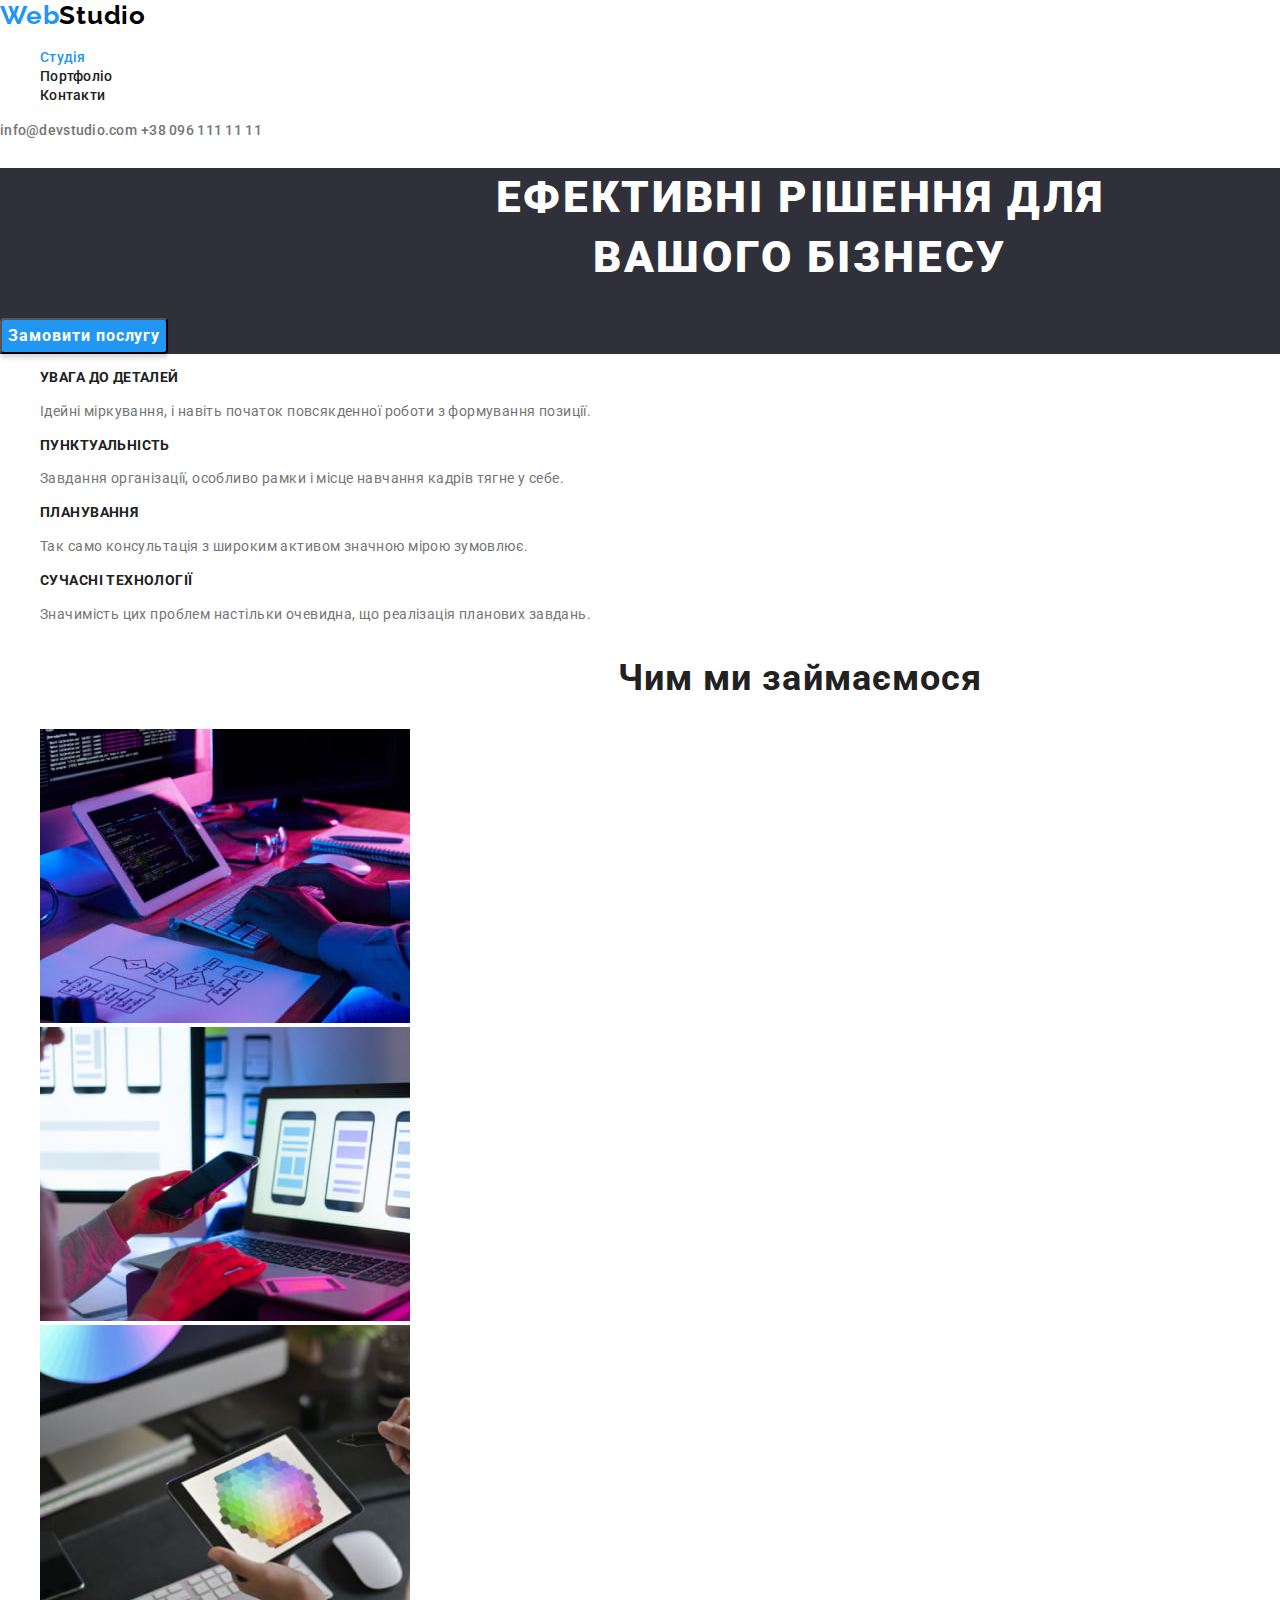
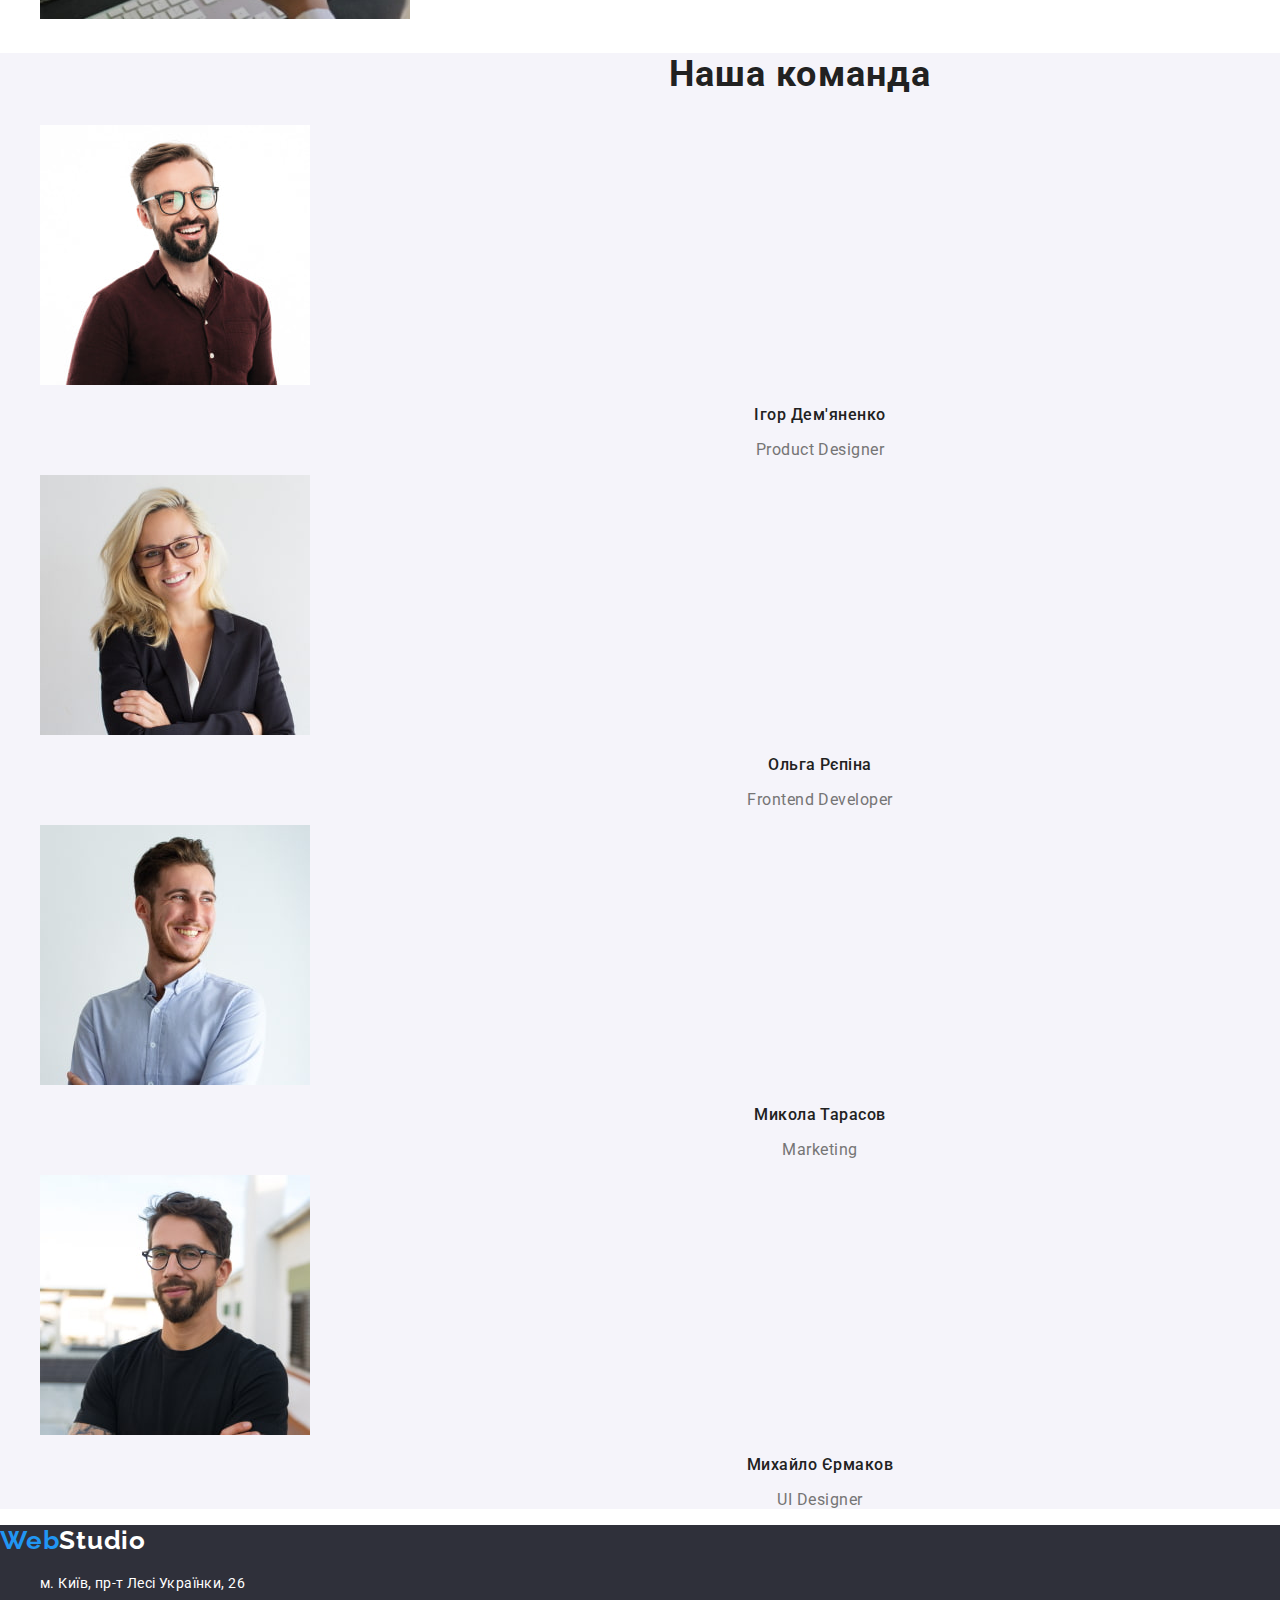
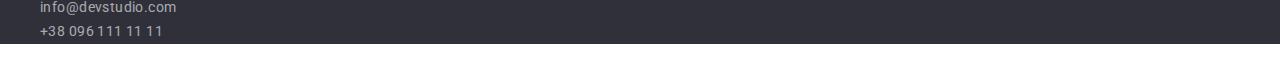
==== commit 7bf8a3f6: "Summary" ====
--- a/index.html
+++ b/index.html
@@ -16,11 +16,11 @@
         <!-- Head -->
         <header class="header">
             <!-- Name -->            
-                <a class="web-logo" href="">Web<span class="studio-logo">Studio</span></a>          
+                <a class="web-logo" href="index.html">Web<span class="studio-logo">Studio</span></a>          
             <!-- Навігація -->
             <nav>
                 <ul class="navi-list">
-                    <li class="list-item"><a href="index.html" target="_self" class="navi-item">Студія</a></li>
+                    <li class="list-item"><a href="index.html" target="_self" class="navi-item"><span class="navi-page">Студія</span></a></li>
                     <li class="list-item"><a href="portfolio.html" target="_self" class="navi-item">Портфоліо</a></li>
                     <li class="list-item"><a href="" class="navi-item">Контакти</a></li>
                 </ul>                                                
@@ -77,7 +77,7 @@
         </section></main>
         <!-- Contacts -->
         <footer class="footer">
-            <a class="web-logo" href="">Web<span class="footer-logo">Studio</span></a>
+            <a class="web-logo" href="index.html">Web<span class="footer-logo">Studio</span></a>
             <address>
                 <ul>
                     <li class="list-item"><a href="https://www.google.com.ua/maps/place/%D0%B1%D1%83%D0%BB.+%D0%9B%D0%B5%D1%81%D0%B8+%D0%A3%D0%BA%D1%80%D0%B0%D0%B8%D0%BD%D0%BA%D0%B8,+26,+%D0%9A%D0%B8%D0%B5%D0%B2,+02000/@50.4265807,30.5361918,17z/data=!3m1!4b1!4m5!3m4!1s0x40d4cf0e033ecbe9:0x57a4dffefec77da0!8m2!3d50.4265807!4d30.5383858?hl=ru" 
--- a/css/styles.css
+++ b/css/styles.css
@@ -6,7 +6,7 @@
     --white-color: #FFF;
 }
 body {    
-    font-family: 'Roboto', 'Raleway', sans-serif;
+    font-family: 'Roboto', sans-serif;
     color: var(--primary-color);
     width: 1600px;
     margin: 0 auto;
@@ -49,6 +49,9 @@
 .navi-item:hover, 
 .navi-item:focus {
     color: var(--selection-color);
+}
+.navi-page {
+    color: var(--selection-color);
 } 
 
 /* header_contacts */
